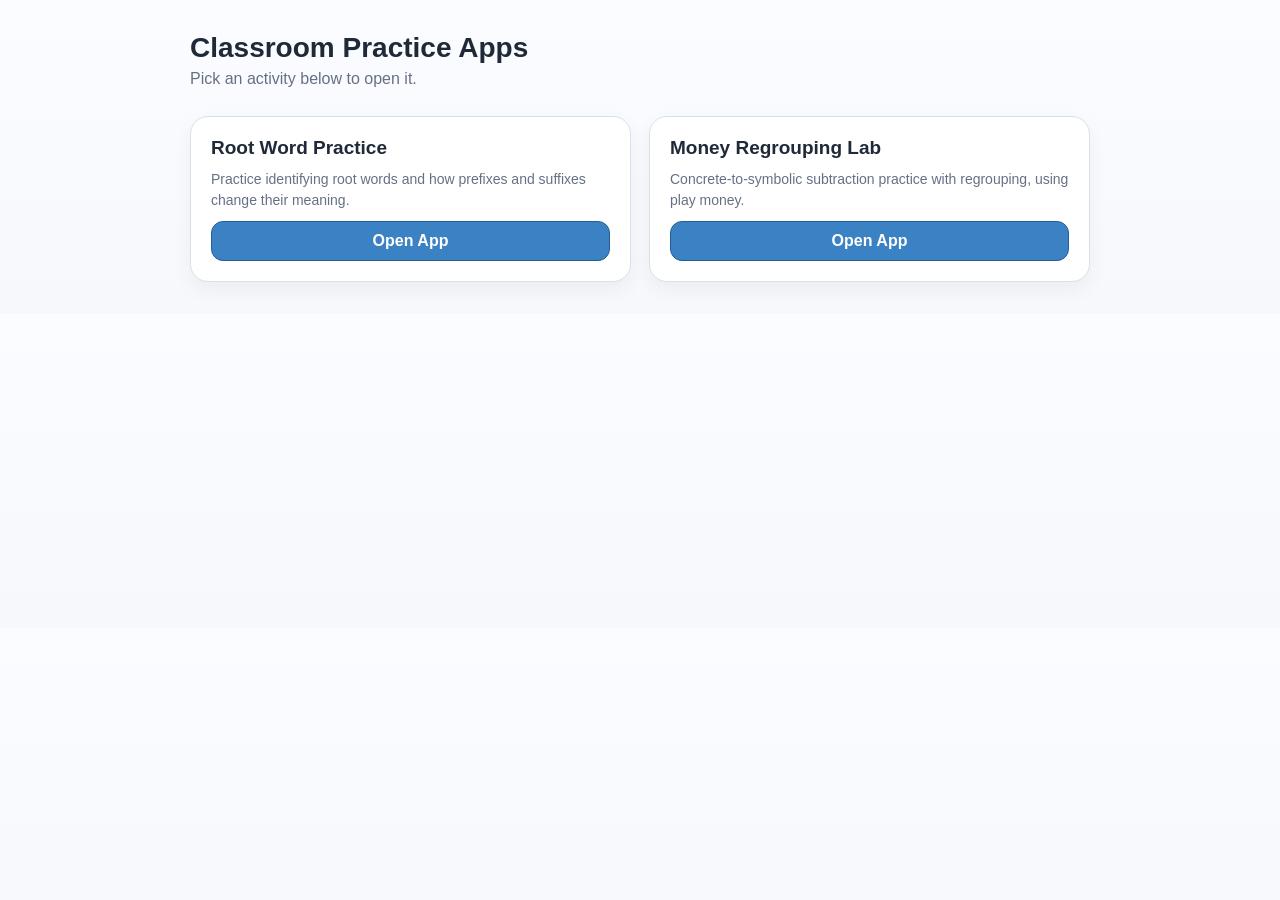
==== index.html @ 1a330974 "Add initial index.html for classroom practice apps" ====
<!DOCTYPE html>
<html lang="en">
<head>
<meta charset="UTF-8" />
<meta name="viewport" content="width=device-width, initial-scale=1.0" />
<title>Classroom Practice Apps</title>
<style>
  :root{
    --bg:#f6f8fc; --card:#fff; --border:#d7e1ec; --text:#1f2937;
    --muted:#667085; --blue:#3b82c4; --blue-dark:#245f94;
  }
  *{box-sizing:border-box}
  body{margin:0;font-family:Arial,Helvetica,sans-serif;background:linear-gradient(180deg,#fbfcff,var(--bg));padding:32px 20px;color:var(--text)}
  .wrap{max-width:900px;margin:auto}
  h1{font-size:28px;margin:0 0 6px}
  p.sub{color:var(--muted);margin:0 0 28px;font-size:16px}
  .grid{display:grid;grid-template-columns:repeat(auto-fit,minmax(260px,1fr));gap:18px}
  .card{background:var(--card);border:1px solid var(--border);border-radius:18px;padding:20px;box-shadow:0 8px 20px rgba(0,0,0,.05);display:flex;flex-direction:column;gap:10px}
  .card h2{margin:0;font-size:19px}
  .card p{margin:0;color:var(--muted);font-size:14px;line-height:1.5;flex-grow:1}
  .card a{display:inline-block;text-align:center;padding:10px 16px;border-radius:12px;background:var(--blue);color:white;text-decoration:none;font-weight:700;border:1px solid var(--blue-dark)}
  .card a:hover{background:var(--blue-dark)}
</style>
</head>
<body>
<div class="wrap">
  <h1>Classroom Practice Apps</h1>
  <p class="sub">Pick an activity below to open it.</p>
  <div class="grid">
    <div class="card">
      <h2>Root Word Practice</h2>
      <p>Practice identifying root words and how prefixes and suffixes change their meaning.</p>
      <a href="root_practice_app.html">Open App</a>
    </div>
    <div class="card">
      <h2>Money Regrouping Lab</h2>
      <p>Concrete-to-symbolic subtraction practice with regrouping, using play money.</p>
      <a href="money_regrouping.html">Open App</a>
    </div>
  </div>
</div>
</body>
</html>
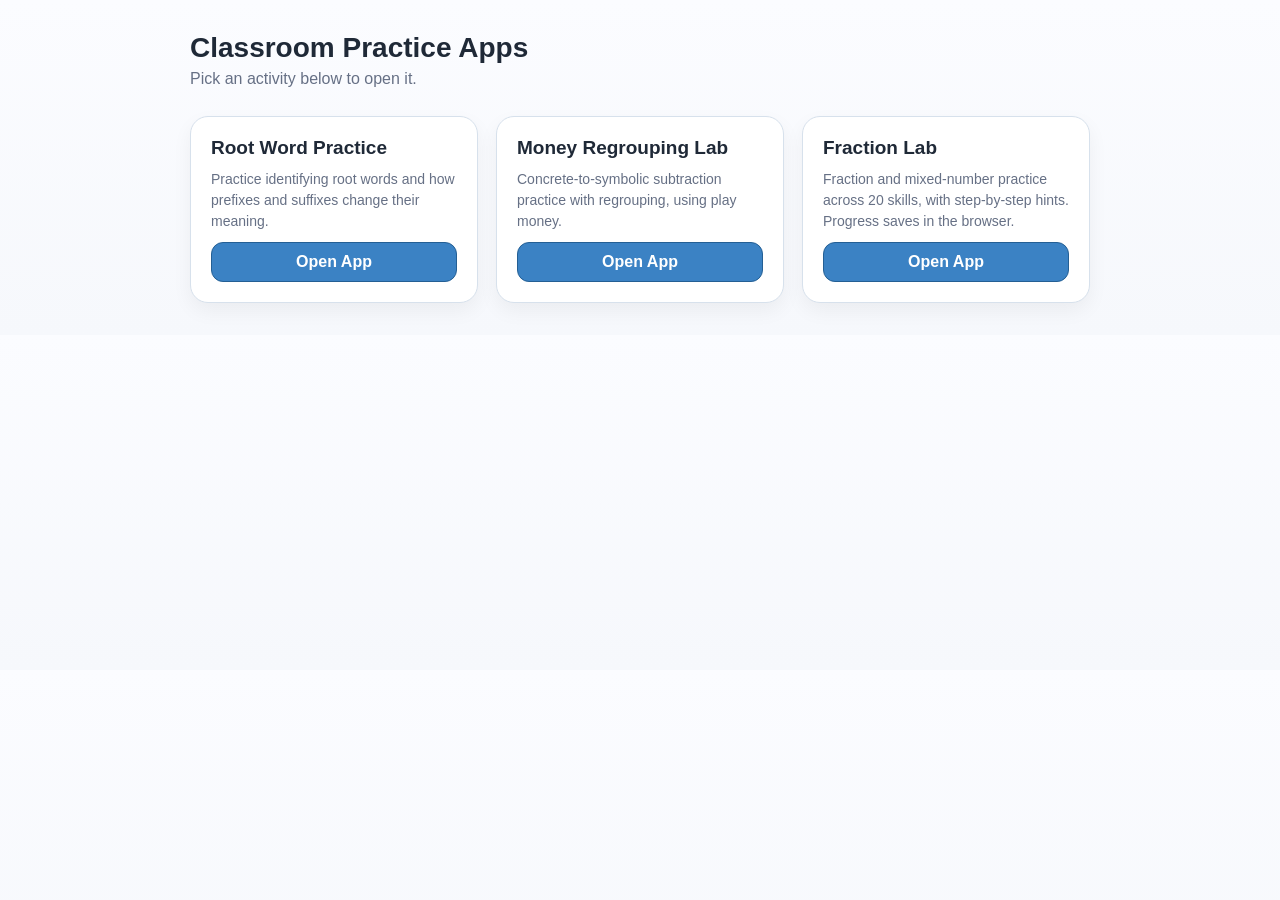
==== commit 6b9f3b1d: "Add Fraction Lab as fraction-lab/ and link it from the main page Unpacked from the uploaded Jackson-" ====
--- a/index.html
+++ b/index.html
@@ -37,6 +37,11 @@
       <p>Concrete-to-symbolic subtraction practice with regrouping, using play money.</p>
       <a href="money_regrouping.html">Open App</a>
     </div>
+    <div class="card">
+      <h2>Fraction Lab</h2>
+      <p>Fraction and mixed-number practice across 20 skills, with step-by-step hints. Progress saves in the browser.</p>
+      <a href="fraction-lab/">Open App</a>
+    </div>
   </div>
 </div>
 </body>
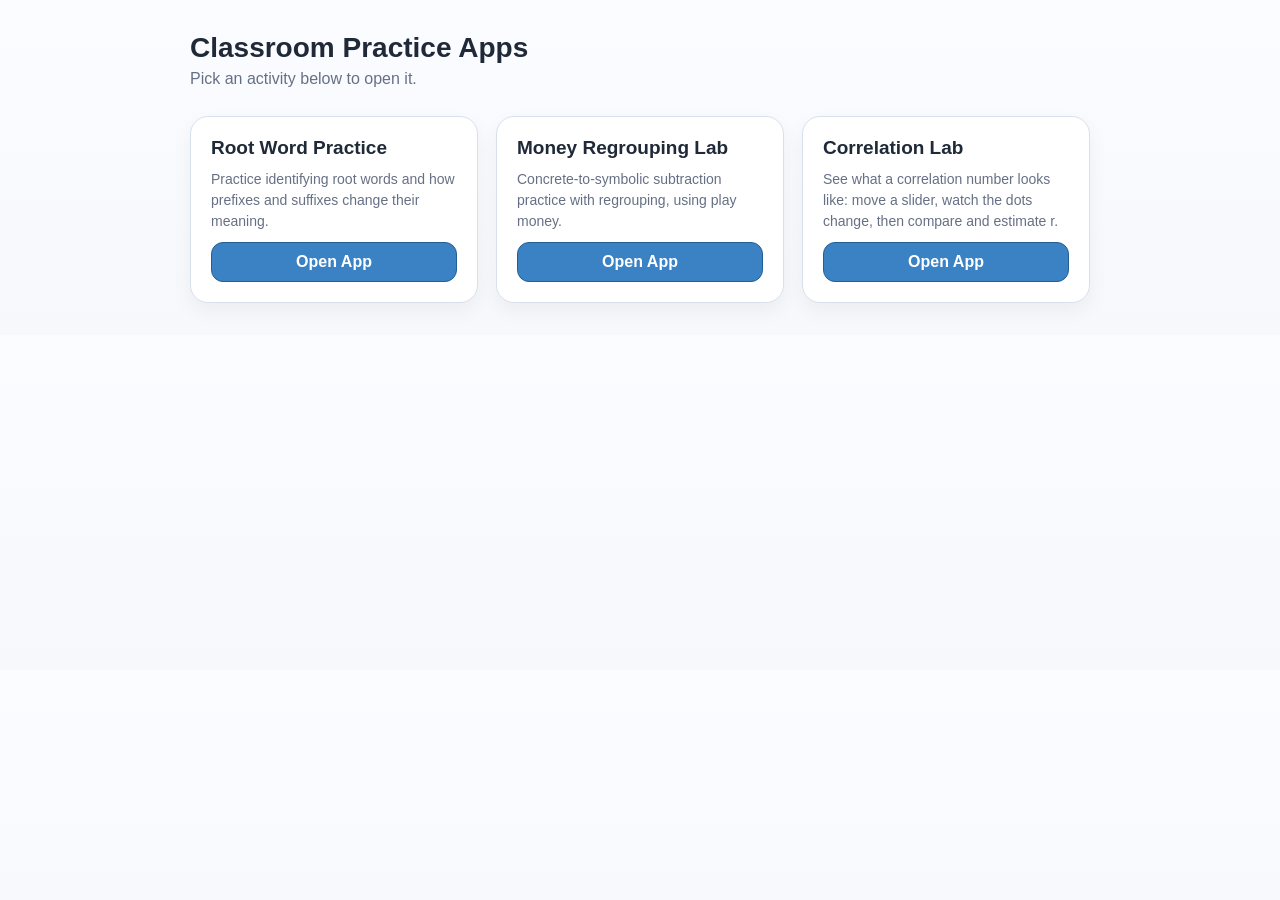
==== commit 17663ece: "Add Correlation Lab v2.3 and link it from the index Self-contained single-file app (no external reso" ====
--- a/index.html
+++ b/index.html
@@ -38,9 +38,9 @@
       <a href="money_regrouping.html">Open App</a>
     </div>
     <div class="card">
-      <h2>Fraction Lab</h2>
-      <p>Fraction and mixed-number practice across 20 skills, with step-by-step hints. Progress saves in the browser.</p>
-      <a href="fraction-lab/">Open App</a>
+      <h2>Correlation Lab</h2>
+      <p>See what a correlation number looks like: move a slider, watch the dots change, then compare and estimate r.</p>
+      <a href="correlation_lab.html">Open App</a>
     </div>
   </div>
 </div>
